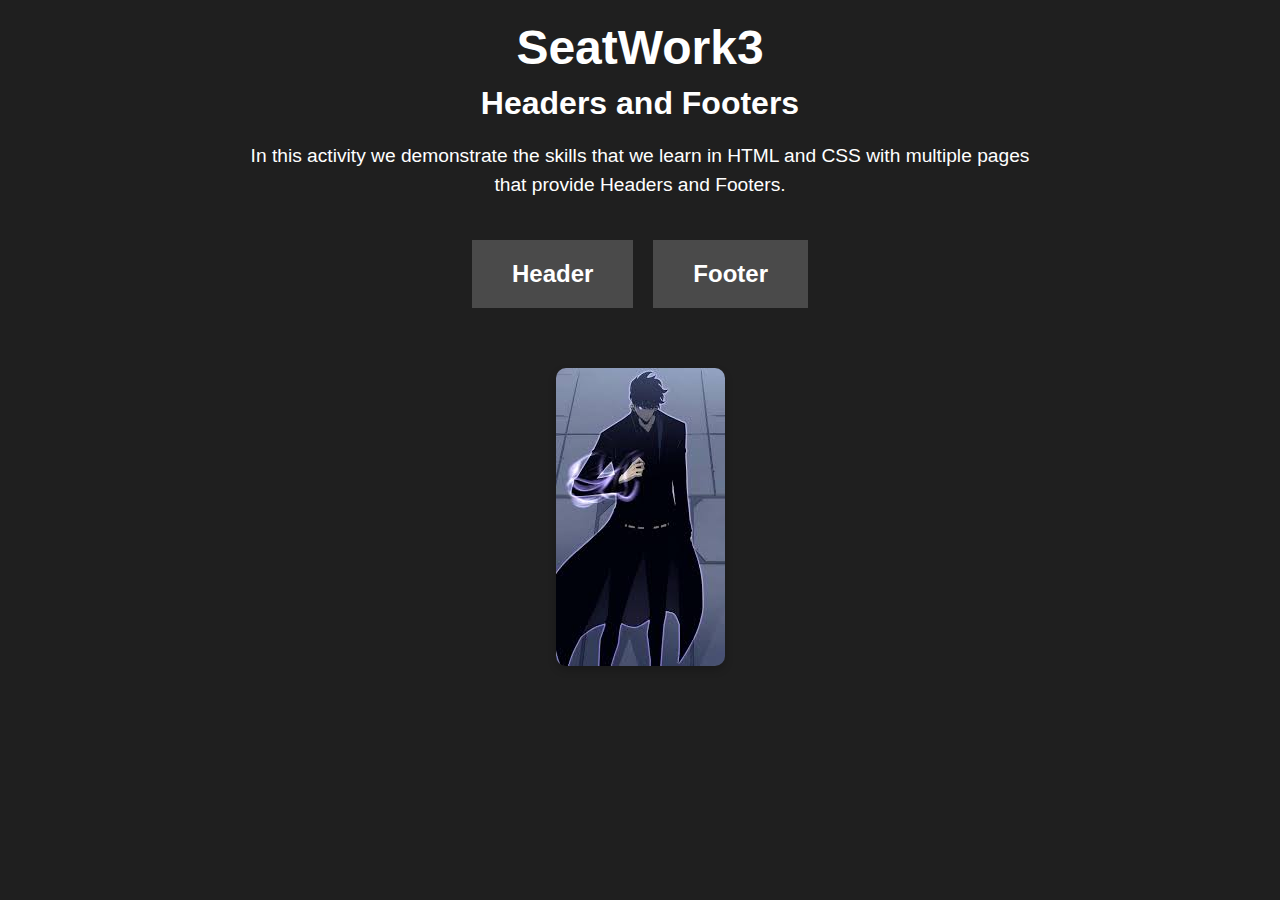
==== index.html @ 40783179 "WD-SW3-TC04" ====
<!DOCTYPE html>
<html lang="en">
<head>
    <meta charset="UTF-8">
    <meta name="viewport" content="width=device-width, initial-scale=1.0">
    <link rel="stylesheet" href="./assets/css/style.css">
    <title>Document</title>
</head>
<body>
    <div class="container">
        <div class="center">
            <h1>SeatWork3</h1>
            <h2>Headers and Footers</h2>
            <div class="center" id="description">
                <p>In this activity we demonstrate the skills that we learn in HTML and CSS with multiple pages that provide Headers and Footers.</p>
            </div>  
            </div>
            <div class="center" id="buttons">
                <nav>
                    <button onclick="location.href='./pages/page1/index.html'"><h1>Header</h1>
                    </button>
                    <button onclick="location.href='./pages/page2/index.html'"><h1>Footer</h1>
                    </button>
                </nav>
            </div>
            <div class="image"></div>
                <img src="./assets/img/Sung jin woo landing page.jpg" class="sungjinwoo">
        </div>
    </div>
</body>
</html>
---- assets/css/style.css ----
body, h1, h2, p, nav, button {
    margin: 0;
    padding: 0;
    box-sizing: border-box;
}

body {
    font-family: 'Arial', sans-serif;
    background-color: #1f1f1f;
    color: #ffffff;
}

.container {
    max-width: 1200px;
    margin: 0 auto;
    padding: 20px;
    text-align: center;
}

.center {
    display: flex;
    flex-direction: column;
    align-items: center;
}

h1 {
    font-size: 3rem;
    margin-bottom: 10px;
}

h2 {
    font-size: 2rem;
    margin-bottom: 20px;
}

#description p {
    font-size: 1.2rem;
    max-width: 800px;
    margin-bottom: 40px;
    line-height: 1.5;
}

#buttons nav {
    display: flex;
    gap: 20px;
    margin-bottom: 40px;
}

button {
    background-color: #4a4a4a;
    color: #ffffff;
    border: none;
    padding: 20px 40px;
    font-size: 1.5rem;
    cursor: pointer;
    transition: background-color 0.3s ease;
}

button:hover {
    background-color: #333333;
}

button h1 {
    margin: 0;
    font-size: 1.5rem;
}

.image {
    margin-top: 20px;
}

img.sungjinwoo {
    max-width: 100%;
    height: auto;
    border-radius: 10px;
    box-shadow: 0 4px 8px rgba(0, 0, 0, 0.2);
}
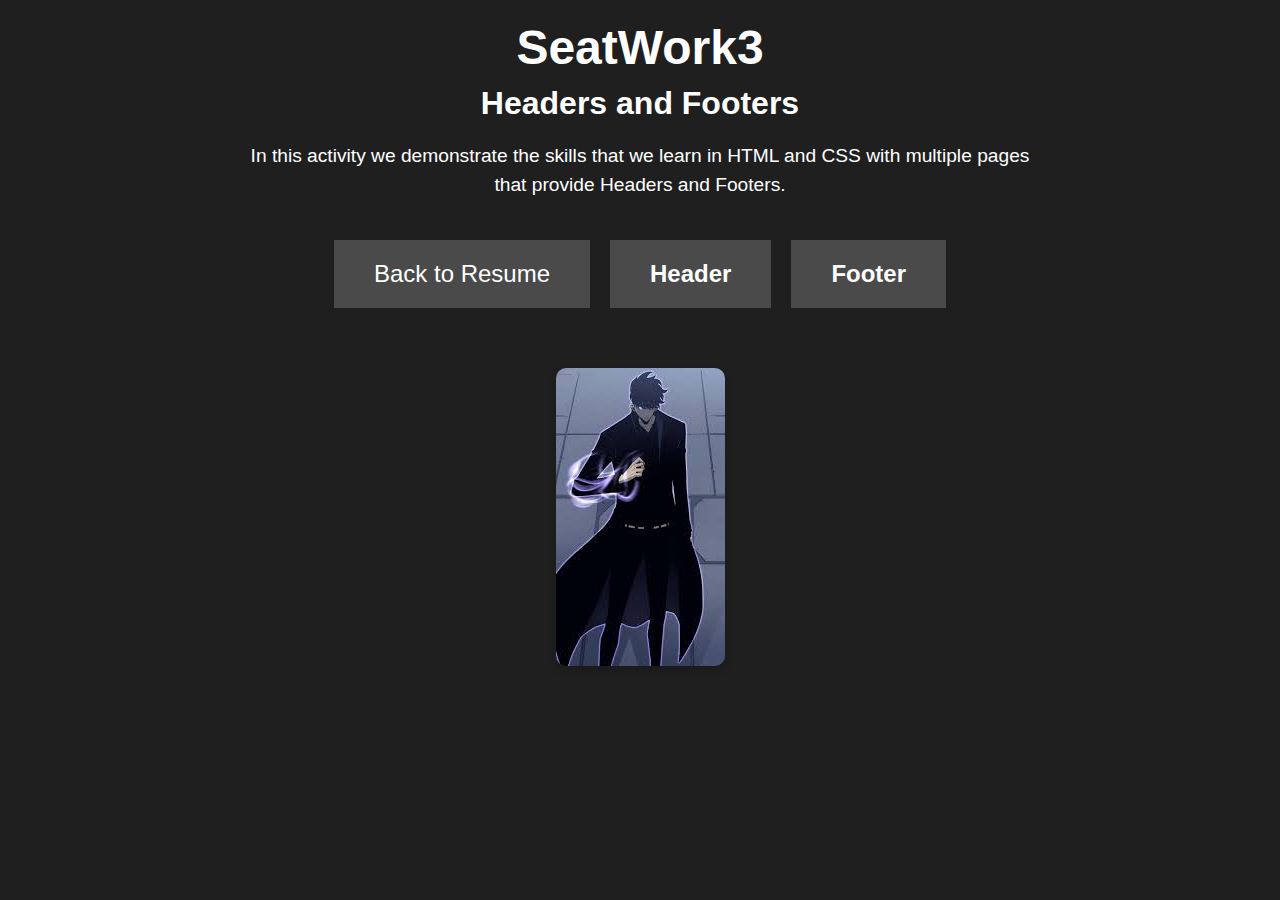
==== commit 633aa41c: "feat(button) Added a button to go back to the resume page" ====
--- a/index.html
+++ b/index.html
@@ -17,6 +17,7 @@
             </div>
             <div class="center" id="buttons">
                 <nav>
+                    <a href="https://nathangison.github.io/WD-FINAL-PROJECT-Gison-Reuel-Nathan-TC04/" >  <button class="nav-button">Back to Resume</button></a>
                     <button onclick="location.href='./pages/page1/index.html'"><h1>Header</h1>
                     </button>
                     <button onclick="location.href='./pages/page2/index.html'"><h1>Footer</h1>
